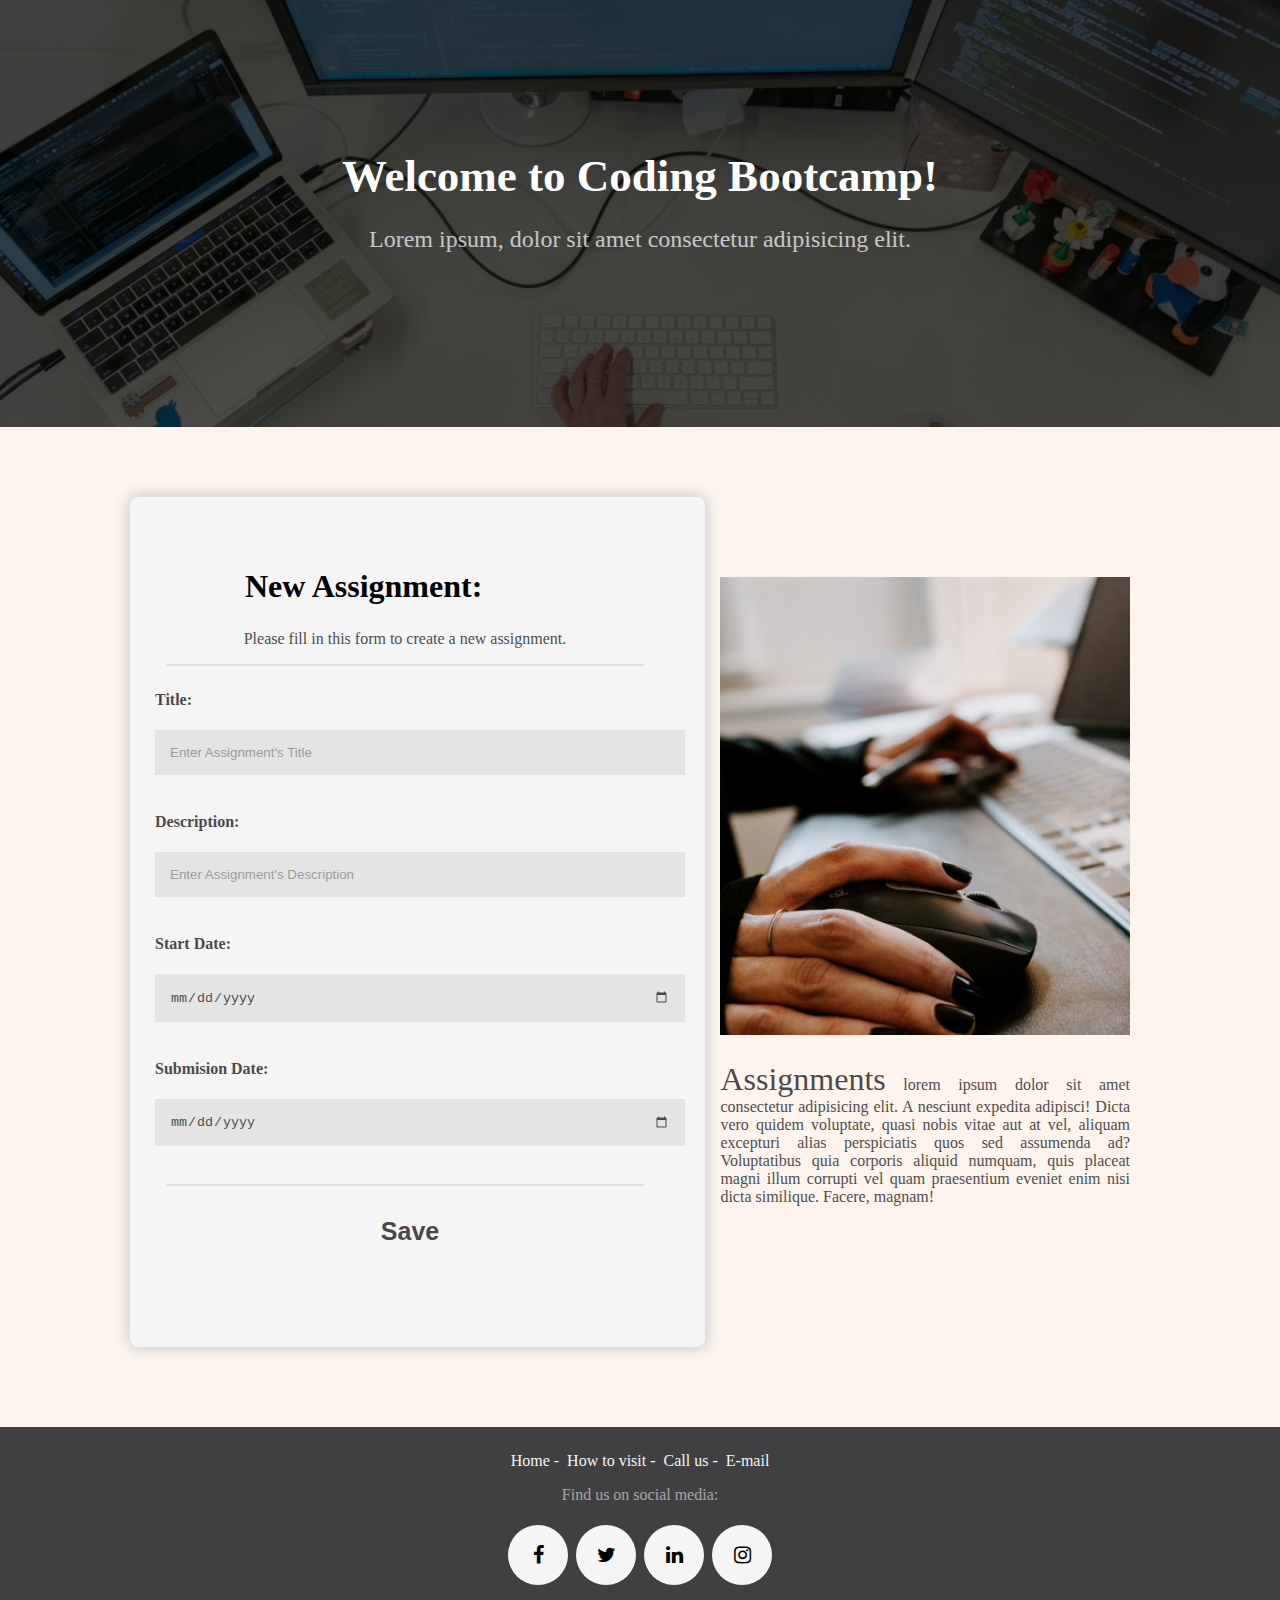
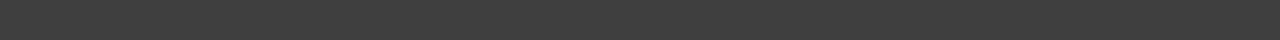
==== assignment.html @ b6f7556d "First commit" ====
<!DOCTYPE html>
<html lang="en">

<head>
    <meta charset="UTF-8">
    <meta http-equiv="X-UA-Compatible" content="IE=edge">
    <meta name="viewport" content="width=device-width, initial-scale=1.0">
    <link rel="stylesheet" href="https://cdnjs.cloudflare.com/ajax/libs/font-awesome/4.7.0/css/font-awesome.min.css">
    <link rel="stylesheet" href="css/style.css">
    <title>Assignment</title>
</head>

<body>
    <!-- Banner section -->
    <div class="banner">
        <h1>Welcome to Coding Bootcamp!</h1>
        <p> Lorem ipsum, dolor sit amet consectetur adipisicing elit.</p>
    </div>
    <!-- Form -->
    <div class="form-section" id="assignment-form">
        <div class="form" id="assignment">
            <form action="index2.html" method="GET">
                <div>
                    <h1 id="new-assignment">New Assignment:</h1>
                    <p>Please fill in this form to create a new assignment.</p>
                    <hr>
                    <p class="info"><b>Title:</b></p>
                    <p><input type="text" name="assignment-title" placeholder="Enter Assignment's Title" class="box" required></p>

                    <p class="info"><b>Description:</b></p>
                    <p><input type="text" name="assignment-desc" placeholder="Enter Assignment's Description" class="box" required></p>

                    <p class="info"><b>Start Date:</b></p>
                    <p><input type="date" name="start-date" min="2005-01-01" class="box"></p>

                    <p class="info"><b>Submision Date:</b></p>
                    <p><input type="date" name="subm-date" min="2021-01-01" class="box"></p>
                    <hr>
                    <p class="form-buttons">
                        <input id="submit-btn" type="submit" value="Save" class="button">
                        <!-- <input type="button" value="Edit" class="button"> -->
                    </p>
                </div>
            </form>
        </div>
        <div class="imgs">
            <img id="assignment-img" src="pics/about.jpg" alt="Assignment">
        </div>
        <div class="form-text" id="assignment-p">
            <p><span id="first-word">Assignments</span> lorem ipsum dolor sit amet consectetur adipisicing elit. A nesciunt
                expedita adipisci! Dicta vero quidem voluptate, quasi nobis vitae aut at vel, aliquam excepturi alias
                perspiciatis quos sed assumenda ad? Voluptatibus quia corporis aliquid numquam, quis placeat magni illum
                corrupti vel quam praesentium eveniet enim nisi dicta similique. Facere, magnam!
            </p>
        </div>
    </div>

    <!-- scroll to top button -->
    <!-- <button id="top-button">Top</button> -->

    <!-- Footer section -->
    <div class="footer">
        <div class="footer-links">
            <a href="index.html">&nbsp;Home&nbsp;</a><span>-</span>
            <a href="https://www.google.com/maps/@40.6492153,23.0131129,15z" target="_blank">&nbsp;How to visit&nbsp;</a><span>-</span>
            <a href="tel:+30202020">&nbsp;Call us&nbsp;</a><span>-</span>
            <a href="mailto:vicky_sp230@hotmail.com">&nbsp;E-mail&nbsp;</a>
        </div>
        <p>Find us on social media:</p>
        <div class="social media">
            <a href="#" class="fa fa-facebook"></a>
            <a href="#" class="fa fa-twitter"></a>
            <a href="#" class="fa fa-linkedin"></a>
            <a href="#" class="fa fa-instagram"></a>
        </div>
    </div>

</body>

</html>
---- css/style.css ----
/* Assignment A - Spanopoulou Vasiliki */

body{
    font-family: Verdana;
    margin: 0;
    background-color: #fcf4ed;
}

p {
    color: 404042;
    opacity: .7;
}

/* --------------- Banner section ------------------- */

.banner {
    background-image:  linear-gradient(rgba(0,0,0,0.7), rgba(0,0,0,0.7)), url('/pics/banner.jfif');
    background-size: cover;
    background-position: center;
    padding: 150px 0;
    text-align: center;
}

.banner h1 {
    color: white;
    font-size: 45px;
    margin: 0;
}

.banner p {
    color: white;
    font-size: 24px;
}

/* --------------------------------------------------- */

.container {
    width: 100%;
    margin: auto;
    margin-bottom: 100px;
}

/* -------------------- Cards area --------------------- */

.cards{
    align-items: center;
    display: grid;
    grid-template-columns: 1fr 1fr 1fr 1fr;
    grid-gap: 16px;
    margin-top: 80px;
    margin-right: 100px;
    margin-left: 150px;
    margin-bottom: 90px;
}

#cards-text{
    text-align: justify;
    padding-left: 100px;
    padding-right: 100px;
    margin-bottom: 150px;
}

.card-white {
    background: white;
    box-shadow: 0 0 16px rgb(191, 191, 194);
    border-radius: 8px;
    width: 200px;
    text-align:  center;
    padding: 24px;
    margin: 8px;
}


.card-white img {
    width: 100%;
    height: 230px;
    object-fit: cover;
    border-radius: 4px;
}

.card-white h3 {
    margin-bottom: 0;
}

.card-white a{
    text-decoration: none;
}


/* -------------------- About --------------------- */

.about{
    width: 100%;
    margin-top: 100px;
    text-align: justify;
}

.about p{
    padding-left: 100px;
    padding-right: 100px;
    padding-bottom: 50px;
}

.about h2{
    padding-top: 50px;
    padding-left: 100px;
    padding-bottom: 20px;
}


/* -------------------- Footer --------------------- */

.footer {
    background: #404042;
    text-align: center;
    padding: 25px 0;
    padding-bottom: 50px;
    height: max-content;
}

.footer p {
    color: rgb(214, 207, 207);
}

.footer-links a{
    color: whitesmoke;
    text-decoration: none;
}

.footer-links span{
    color: whitesmoke;
    text-decoration: none;
}

.footer-links a:hover{
    color: rgb(219, 167, 137);
}

/* -------------- Social media buttons --------------- */

.fa {
    padding: 20px;
    font-size: 20px;
    width: 20px;
    text-align: center;
    text-decoration: none;
    margin: 5px 2px;
    border-radius: 50%;
  }
  
.fa:hover {
    /* opacity: 0.5; */
    background-color: rgb(219, 167, 137);
}

.fa-facebook {
background: whitesmoke;
color: rgb(0, 0, 0);
}

.fa-twitter {
background: whitesmoke;
color: rgb(0, 0, 0);
}

.fa-linkedin {
background: whitesmoke;
color: rgb(0, 0, 0);
}

.fa-instagram {
background: whitesmoke;
color: rgb(0, 0, 0);
}


/* -------------- Images --------------- */

#trainer-img, #student-img, 
#course-img, #assignment-img{
    width: 40%;
    float: right;
    padding-right: 100px;
    padding-top: 50px;
    
    margin-top: 100px;
    margin-bottom: 10px;
}

#assignment-img{
    width: 32% !important;
    margin-right: 50px !important;
}


/* -------------- Forms --------------- */

.form-section{
    text-align: center;
    margin-bottom: 200px;
    padding-bottom: 900px;
    padding-top: auto;
}

.form{
    float: left;
    width: 500px;
    height: 850px;

    padding-top: 50px;
    padding-bottom: 50px;
    padding-right: 50px;
    padding-left: 25px;

    margin-top: 70px;
    margin-left: 130px;


    background: whitesmoke;
    box-shadow: 0 0 16px rgb(191, 191, 194);
    border-radius: 8px;
}

.form h1{
    margin-bottom: 25px;
    padding-left: 130px;
    padding-right: 50px;
    text-align: left;
}


input[type=text], input[type=email], input[type=date], input[type=tel]{
    width: 100%;
    padding: 15px;
    margin: 5px 0 22px 0;
    display: inline-block;
    border: none;
    background: #dddddd;
}

.form-text{
    text-align: justify;
    width: 40%;
    height: 200px;
    float: right;
    padding: 0px;
    margin-right: 100px;
}

#first-word{
    font-size: xx-large;
}

#assignment-p{
    width: 32%;
    margin-right: 150px;
}

#assignment-form{
    margin-bottom: 200px;
    padding-bottom: 800px;
}

#assignment{
        height: 750px;
}

#new-assignment{
    padding-left: 90px !important;
    padding-right: 90px !important;
}

hr {
    border: 1px solid #dddddd;
    margin-bottom: 25px;
    width: 95%
  }



.info{
    text-align: left;
    color: rgb(0, 0, 0);
}


.button{
    width: 60%;
    height: 30px;
    text-decoration: none;
    cursor: pointer;
    border: none;
    background-color: inherit;
    font-size: 25px;
    display: inline-block;
    font-weight: bold;
}

.button:hover{
    background: rgb(219, 167, 137);
}

.form-buttons{
    margin-top: 30px;
    margin-left: 90px;
    margin-right: 80px;
    
}

/* -------------- Accordion menus --------------- */

.accordion, .addNew {
    background-color: #fcf4ed;
    color: #444;
     
    cursor: pointer;
    padding: 18px;
    padding-left: 100px;
    width: 100%;
    border: none;
    text-align: left;
    outline: none;
    font-size: 15px;
    transition: 0.4s;
    
  }
  
  .active, .accordion:hover {
    background-color: rgb(219, 167, 137); 
  }

  .active, .addNew:hover{
    background-color: rgb(219, 167, 137); 
  }
  
  .pnl {
    padding: 0 18px;
    display: none;
    background-color: white;
    overflow: hidden;
  }

  .panel{
      padding-left: 120px;
  }



  /* -------------- Scroll to top button --------------- */

  #top-button {
    display: none;
    position: fixed;
    bottom: 20px;
    right: 30px;
    z-index: 99;
    border: none; 
    outline: none;
    background-color: rgb(231, 61, 61); 
    color: white; 
    cursor: pointer; 
    padding: 15px; 
    border-radius: 10px;
    font-size: 18px; 
  }
  
  #top-button:hover {
    background-color: #555;
  }
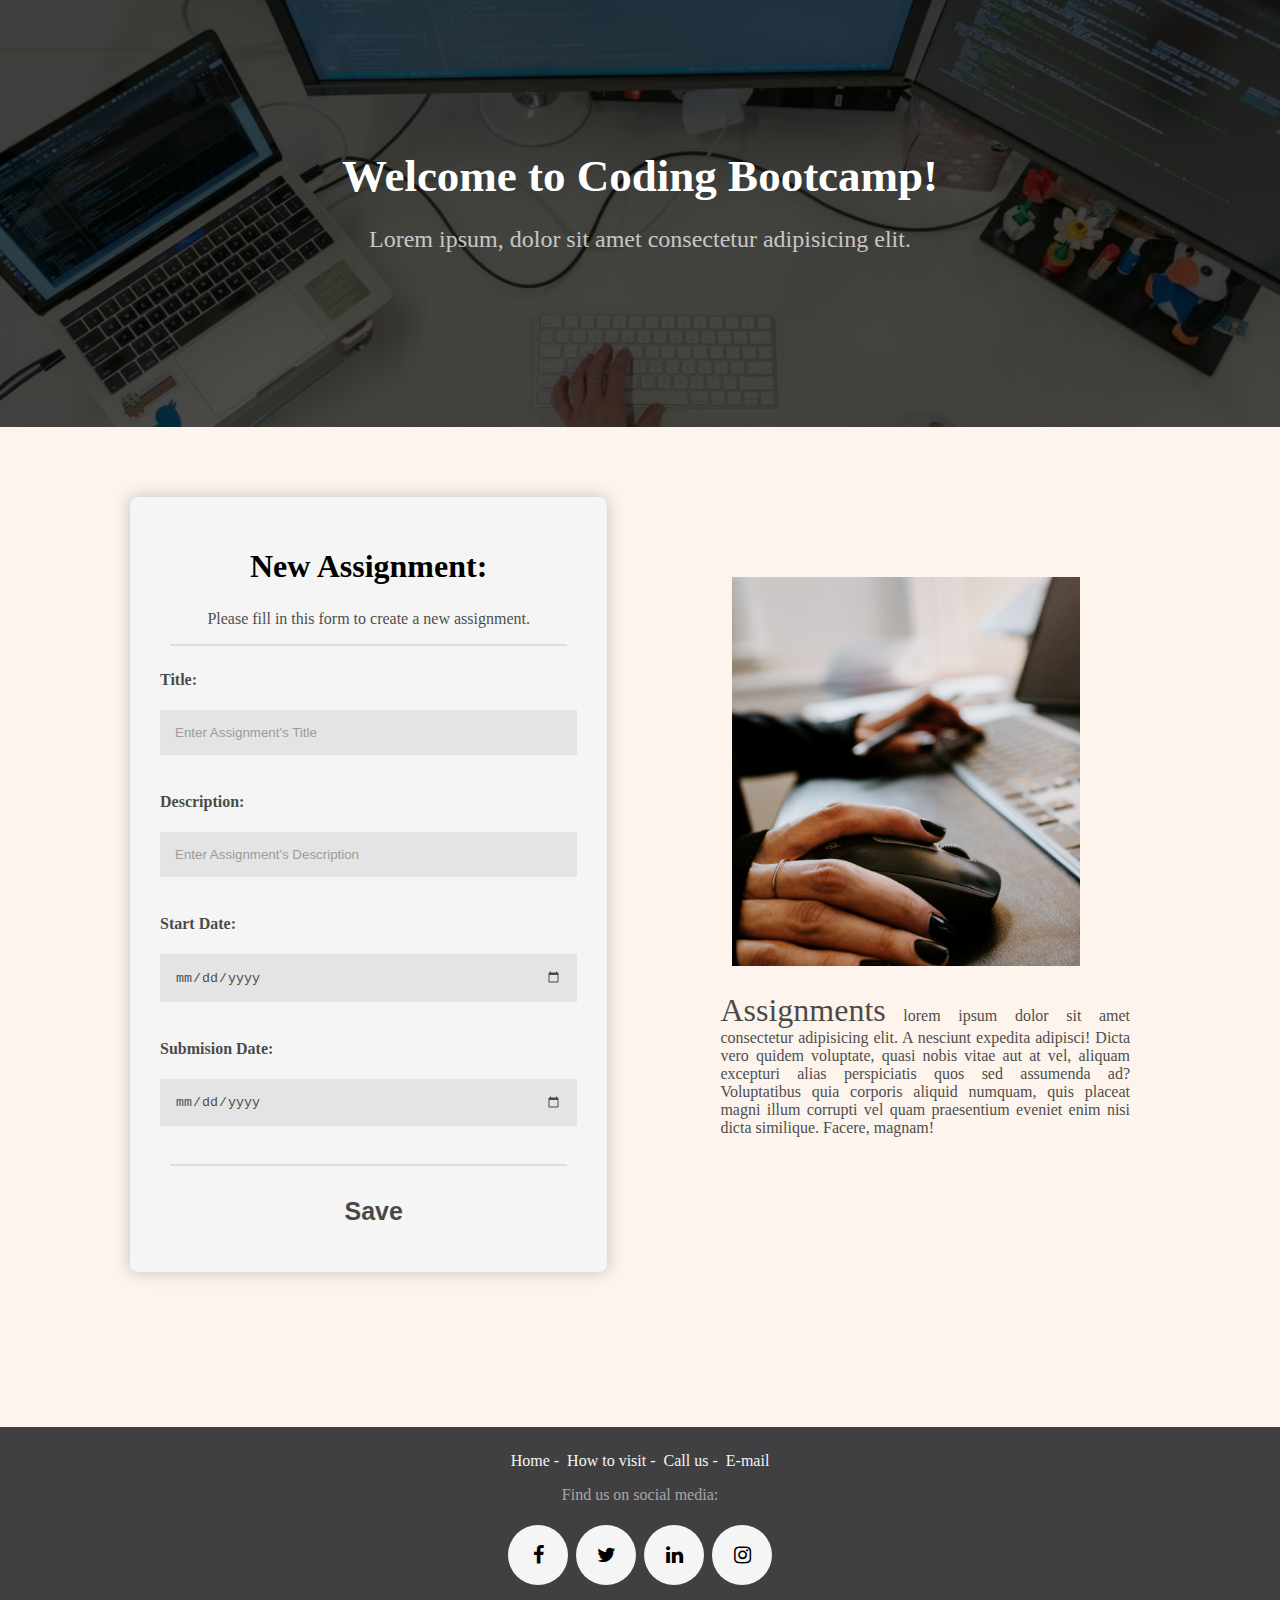
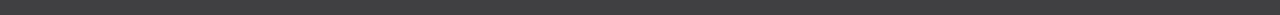
==== commit c653e7db: "made students/assignments table" ====
--- a/assignment.html
+++ b/assignment.html
@@ -19,9 +19,9 @@
     <!-- Form -->
     <div class="form-section" id="assignment-form">
         <div class="form" id="assignment">
-            <form action="index2.html" method="GET">
+            <form action="" method="GET">
                 <div>
-                    <h1 id="new-assignment">New Assignment:</h1>
+                    <h1 id="new-asgmt">New Assignment:</h1>
                     <p>Please fill in this form to create a new assignment.</p>
                     <hr>
                     <p class="info"><b>Title:</b></p>
@@ -37,8 +37,7 @@
                     <p><input type="date" name="subm-date" min="2021-01-01" class="box"></p>
                     <hr>
                     <p class="form-buttons">
-                        <input id="submit-btn" type="submit" value="Save" class="button">
-                        <!-- <input type="button" value="Edit" class="button"> -->
+                        <input id="submit-assignment" type="submit" value="Save" class="button">
                     </p>
                 </div>
             </form>
@@ -55,8 +54,6 @@
         </div>
     </div>
 
-    <!-- scroll to top button -->
-    <!-- <button id="top-button">Top</button> -->
 
     <!-- Footer section -->
     <div class="footer">
--- a/css/style.css
+++ b/css/style.css
@@ -4,6 +4,7 @@
     font-family: Verdana;
     margin: 0;
     background-color: #fcf4ed;
+    
 }
 
 p {
@@ -14,7 +15,7 @@
 /* --------------- Banner section ------------------- */
 
 .banner {
-    background-image:  linear-gradient(rgba(0,0,0,0.7), rgba(0,0,0,0.7)), url('/pics/banner.jfif');
+    background-image:  linear-gradient(rgba(0,0,0,0.7), rgba(0,0,0,0.7)), url('/pics/banner.jpg');
     background-size: cover;
     background-position: center;
     padding: 150px 0;
@@ -36,8 +37,10 @@
 
 .container {
     width: 100%;
-    margin: auto;
     margin-bottom: 100px;
+    margin-right: auto;
+    margin-left: auto;
+    
 }
 
 /* -------------------- Cards area --------------------- */
@@ -48,9 +51,10 @@
     grid-template-columns: 1fr 1fr 1fr 1fr;
     grid-gap: 16px;
     margin-top: 80px;
-    margin-right: 100px;
+    margin-right: 150px;
     margin-left: 150px;
     margin-bottom: 90px;
+    overflow: auto;
 }
 
 #cards-text{
@@ -64,7 +68,7 @@
     background: white;
     box-shadow: 0 0 16px rgb(191, 191, 194);
     border-radius: 8px;
-    width: 200px;
+    width: 250px;
     text-align:  center;
     padding: 24px;
     margin: 8px;
@@ -84,6 +88,11 @@
 
 .card-white a{
     text-decoration: none;
+    color: black;
+}
+
+.card-white a:hover{
+    color: rgb(219, 167, 137);
 }
 
 
@@ -114,7 +123,7 @@
     background: #404042;
     text-align: center;
     padding: 25px 0;
-    padding-bottom: 50px;
+    padding-bottom: 25px;
     height: max-content;
 }
 
@@ -141,7 +150,7 @@
 .fa {
     padding: 20px;
     font-size: 20px;
-    width: 20px;
+    width: 60px;
     text-align: center;
     text-decoration: none;
     margin: 5px 2px;
@@ -172,178 +181,6 @@
 background: whitesmoke;
 color: rgb(0, 0, 0);
 }
-
-
-/* -------------- Images --------------- */
-
-#trainer-img, #student-img, 
-#course-img, #assignment-img{
-    width: 40%;
-    float: right;
-    padding-right: 100px;
-    padding-top: 50px;
-    
-    margin-top: 100px;
-    margin-bottom: 10px;
-}
-
-#assignment-img{
-    width: 32% !important;
-    margin-right: 50px !important;
-}
-
-
-/* -------------- Forms --------------- */
-
-.form-section{
-    text-align: center;
-    margin-bottom: 200px;
-    padding-bottom: 900px;
-    padding-top: auto;
-}
-
-.form{
-    float: left;
-    width: 500px;
-    height: 850px;
-
-    padding-top: 50px;
-    padding-bottom: 50px;
-    padding-right: 50px;
-    padding-left: 25px;
-
-    margin-top: 70px;
-    margin-left: 130px;
-
-
-    background: whitesmoke;
-    box-shadow: 0 0 16px rgb(191, 191, 194);
-    border-radius: 8px;
-}
-
-.form h1{
-    margin-bottom: 25px;
-    padding-left: 130px;
-    padding-right: 50px;
-    text-align: left;
-}
-
-
-input[type=text], input[type=email], input[type=date], input[type=tel]{
-    width: 100%;
-    padding: 15px;
-    margin: 5px 0 22px 0;
-    display: inline-block;
-    border: none;
-    background: #dddddd;
-}
-
-.form-text{
-    text-align: justify;
-    width: 40%;
-    height: 200px;
-    float: right;
-    padding: 0px;
-    margin-right: 100px;
-}
-
-#first-word{
-    font-size: xx-large;
-}
-
-#assignment-p{
-    width: 32%;
-    margin-right: 150px;
-}
-
-#assignment-form{
-    margin-bottom: 200px;
-    padding-bottom: 800px;
-}
-
-#assignment{
-        height: 750px;
-}
-
-#new-assignment{
-    padding-left: 90px !important;
-    padding-right: 90px !important;
-}
-
-hr {
-    border: 1px solid #dddddd;
-    margin-bottom: 25px;
-    width: 95%
-  }
-
-
-
-.info{
-    text-align: left;
-    color: rgb(0, 0, 0);
-}
-
-
-.button{
-    width: 60%;
-    height: 30px;
-    text-decoration: none;
-    cursor: pointer;
-    border: none;
-    background-color: inherit;
-    font-size: 25px;
-    display: inline-block;
-    font-weight: bold;
-}
-
-.button:hover{
-    background: rgb(219, 167, 137);
-}
-
-.form-buttons{
-    margin-top: 30px;
-    margin-left: 90px;
-    margin-right: 80px;
-    
-}
-
-/* -------------- Accordion menus --------------- */
-
-.accordion, .addNew {
-    background-color: #fcf4ed;
-    color: #444;
-     
-    cursor: pointer;
-    padding: 18px;
-    padding-left: 100px;
-    width: 100%;
-    border: none;
-    text-align: left;
-    outline: none;
-    font-size: 15px;
-    transition: 0.4s;
-    
-  }
-  
-  .active, .accordion:hover {
-    background-color: rgb(219, 167, 137); 
-  }
-
-  .active, .addNew:hover{
-    background-color: rgb(219, 167, 137); 
-  }
-  
-  .pnl {
-    padding: 0 18px;
-    display: none;
-    background-color: white;
-    overflow: hidden;
-  }
-
-  .panel{
-      padding-left: 120px;
-  }
-
 
 
   /* -------------- Scroll to top button --------------- */
@@ -367,6 +204,314 @@
   #top-button:hover {
     background-color: #555;
   }
+
+
+
+/* -------------- Images --------------- */
+
+#trainer-img, #student-img, 
+#course-img, #assignment-img{
+    width: 40%;
+    float: right;
+    padding-right: 100px;
+    padding-top: 50px;
+    
+    margin-top: 100px;
+    margin-bottom: 10px;
+}
+
+#assignment-img{
+    width: 35% !important;
+    margin-right: 100px !important;
+}
+
+
+/* -------------- Forms --------------- */
+
+.form-section{
+    text-align: center;
+    margin-bottom: 200px;
+    padding-bottom: 900px;
+    padding-top: auto;
+    display: block;
+
+}
+
+.form{
+    float: left;
+    width: 40%;
+    height: auto;
+
+    padding: 30px;
+
+    margin-top: 70px;
+    margin-left: 130px;
+
+    background: whitesmoke;
+    box-shadow: 0 0 16px rgb(191, 191, 194);
+    border-radius: 8px;
+}
+
+.form h1{
+    margin-bottom: 25px;
+    /* padding-left: 130px;
+    padding-right: 50px; */
+    text-align: center;
+}
+
+
+input[type=text], input[type=email], input[type=date], input[type=tel]{
+    width: 100%;
+    padding: 15px;
+    margin: 5px 0 22px 0;
+    display: inline-block;
+    border: none;
+    background: #dddddd;
+}
+
+.form-text{
+    text-align: justify;
+    width: 30%;
+    height: auto;
+    float: right;
+    padding: 0px;
+    margin-right: 100px;
+    display: block;
+
+}
+
+#first-word{
+    font-size: xx-large;
+}
+
+#assignment-p{
+    width: 32%;
+    margin-right: 150px;
+}
+
+#assignment-form{
+    margin-bottom: 200px;
+    padding-bottom: 800px;
+}
+
+#assignment{
+        height: auto;
+        width: auto;
+}
+
+#new-asgmt{
+    padding-left: 90px !important;
+    padding-right: 90px !important;
+}
+
+hr {
+    border: 1px solid #dddddd;
+    margin-bottom: 25px;
+    width: 95%
+  }
+
+
+
+.info{
+    text-align: left;
+    color: rgb(0, 0, 0);
+}
+
+
+.button{
+    width: 60%;
+    height: 30px;
+    text-decoration: none;
+    cursor: pointer;
+    border: none;
+    background-color: inherit;
+    font-size: 25px;
+    display: inline-block;
+    font-weight: bold;
+}
+
+.button:hover{
+    background: rgb(219, 167, 137);
+}
+
+.form-buttons{
+    margin-top: 30px;
+    margin-left: 90px;
+    margin-right: 80px;
+    
+}
+
+/* -------------- Accordion menus --------------- */
+
+.accordion, .addNew{
+    background-color: #fcf4ed;
+    color: #444;
+     
+    cursor: pointer;
+    padding: 18px;
+    padding-left: 100px !important;
+    width: 100%;
+    border: none;
+    text-align: left;
+    outline: none;
+    font-size: 15px;
+    transition: 0.4s;
+    
+  }
+  
+.active, .accordion:hover {
+background-color: rgb(219, 167, 137); 
+}
+
+.active, .addNew:hover{
+background-color: rgb(219, 167, 137); 
+}
+
+.pnl {
+    padding: 0 18px;
+    display: none;
+    background-color: #fcf4ed; 
+    overflow: hidden;
+}
+
+
+.panel{
+    padding-left: 50px;
+    width: 100%;
+}
+
+#pnl-assignment, #pnl-student, #pnl-trainer{
+    margin-left: 200px;
+    overflow: auto;
+}
+
+#pnl-assignment{
+    padding-bottom: 50px;
+}
+
+
+
+  /* -------------- Tables --------------- */
+
+table{
+    border-collapse: collapse;
+    width: 80%;
+    font-family: Verdana, Geneva, Tahoma, sans-serif;
+    font-size: small;
+    }
+
+th{
+    font-size: medium;
+}
+
+th, td {
+    padding: 15px;
+    text-align: left;
+}
+
+tr:nth-child(even) {background-color: rgb(243, 211, 194);}
+
+.tables{
+    overflow: auto;
+}
+
+
+
  
-
-
+  /* -------------- Course tabs --------------- */
+
+  * {box-sizing: border-box}
+
+  /* Style the tab */
+  .tab {
+    float: left;
+    background-color: inherit;
+    border-right: 1px solid #ccc;
+    width: 30%;
+    height: 300px;
+    
+  }
+  
+  /* Style the buttons that are used to open the tab content */
+  .tab button {
+    display: block;
+    background-color: inherit;
+    color: black;
+    padding: 22px 16px;
+    width: 100%;
+    border: none;
+    outline: none;
+    text-align: left;
+    cursor: pointer;
+    transition: 0.3s;
+  }
+
+  .tablinks{
+    font-family: Verdana, Geneva, Tahoma, sans-serif;
+    font-size: medium;
+  }
+  
+  /* Change background color of buttons on hover */
+  .tab button:hover {
+    background-color: rgb(219, 167, 137);
+  }
+  
+  /* Create an active/current "tab button" class */
+  .tab button.active {
+    background-color: rgb(219, 167, 137);
+  }
+  
+  /* Style the tab content */
+  .tabcontent {
+    float: left;
+    padding: 0px 12px;
+    /* border: 1px solid #ccc; */
+    width: 70%;
+    border-left: none;
+    height: 300px;
+    overflow: auto;
+  }
+
+
+
+/* -------------- Modal box --------------- */
+
+.modal{
+    font-family: Verdana, Geneva, Tahoma, sans-serif;
+    font-size: smaller;
+    display: none; /* Hidden by default */
+    position: fixed; /* Stay in place */
+    z-index: 1; /* Sit on top */
+    left: 0;
+    top: 0;
+    width: 100%; /* Full width */
+    height: 100%; /* Full height */
+    overflow: auto; /* Enable scroll if needed */
+    background-color: rgb(0,0,0); /* Fallback color */
+    background-color: rgba(0,0,0,0.4); /* Black w/ opacity */
+}
+
+/* Modal Content/Box */
+.modal-content {
+background-color: #fefefe;
+margin: 15% auto; /* 15% from the top and centered */
+padding: 20px;
+border: 1px solid #888;
+width: 50%; /* Could be more or less, depending on screen size */
+}
+
+/* The Close Button */
+.close {
+color: #aaa;
+float: right;
+font-size: 28px;
+font-weight: bold;
+}
+
+.close:hover,
+.close:focus {
+color: black;
+text-decoration: none;
+cursor: pointer;
+}
+
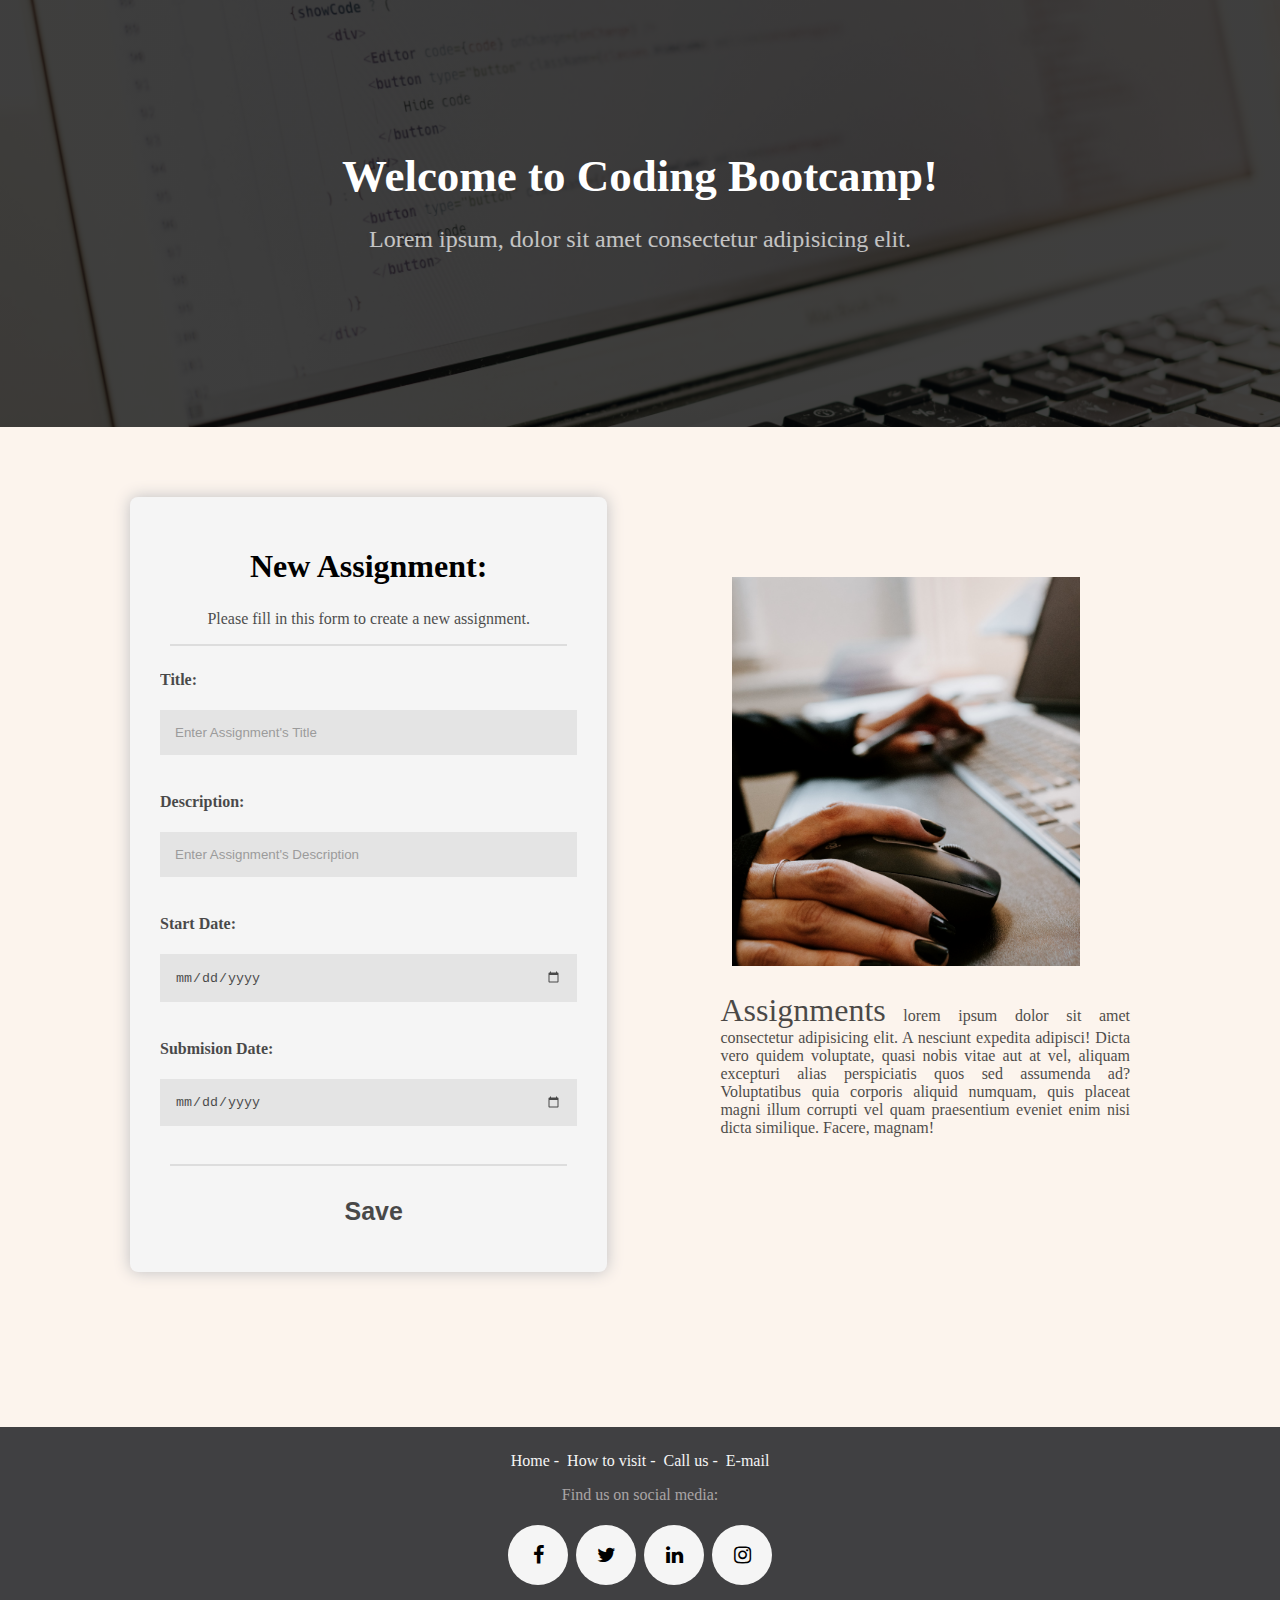
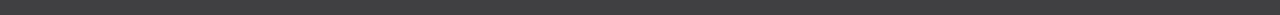
==== commit 5f603b92: "insert alert messages" ====
--- a/assignment.html
+++ b/assignment.html
@@ -37,7 +37,7 @@
                     <p><input type="date" name="subm-date" min="2021-01-01" class="box"></p>
                     <hr>
                     <p class="form-buttons">
-                        <input id="submit-assignment" type="submit" value="Save" class="button">
+                        <input id="submit-btn-asgnt" type="submit" value="Save" class="button save-btn">
                     </p>
                 </div>
             </form>
@@ -72,6 +72,12 @@
         </div>
     </div>
 
+    <!-- insert jquery api -->
+    <script src="https://code.jquery.com/jquery-3.4.1.js"
+        integrity="sha256-WpOohJOqMqqyKL9FccASB9O0KwACQJpFTUBLTYOVvVU=" crossorigin="anonymous">
+        </script>
+    <!-- javascript-jquery -->
+    <script src="js/myjs.js"></script>
 </body>
 
 </html>--- a/css/style.css
+++ b/css/style.css
@@ -15,7 +15,7 @@
 /* --------------- Banner section ------------------- */
 
 .banner {
-    background-image:  linear-gradient(rgba(0,0,0,0.7), rgba(0,0,0,0.7)), url('/pics/banner.jpg');
+    background-image:  linear-gradient(rgba(0,0,0,0.75), rgba(0,0,0,0.75)), url('../pics/b2.jpg');
     background-size: cover;
     background-position: center;
     padding: 150px 0;
